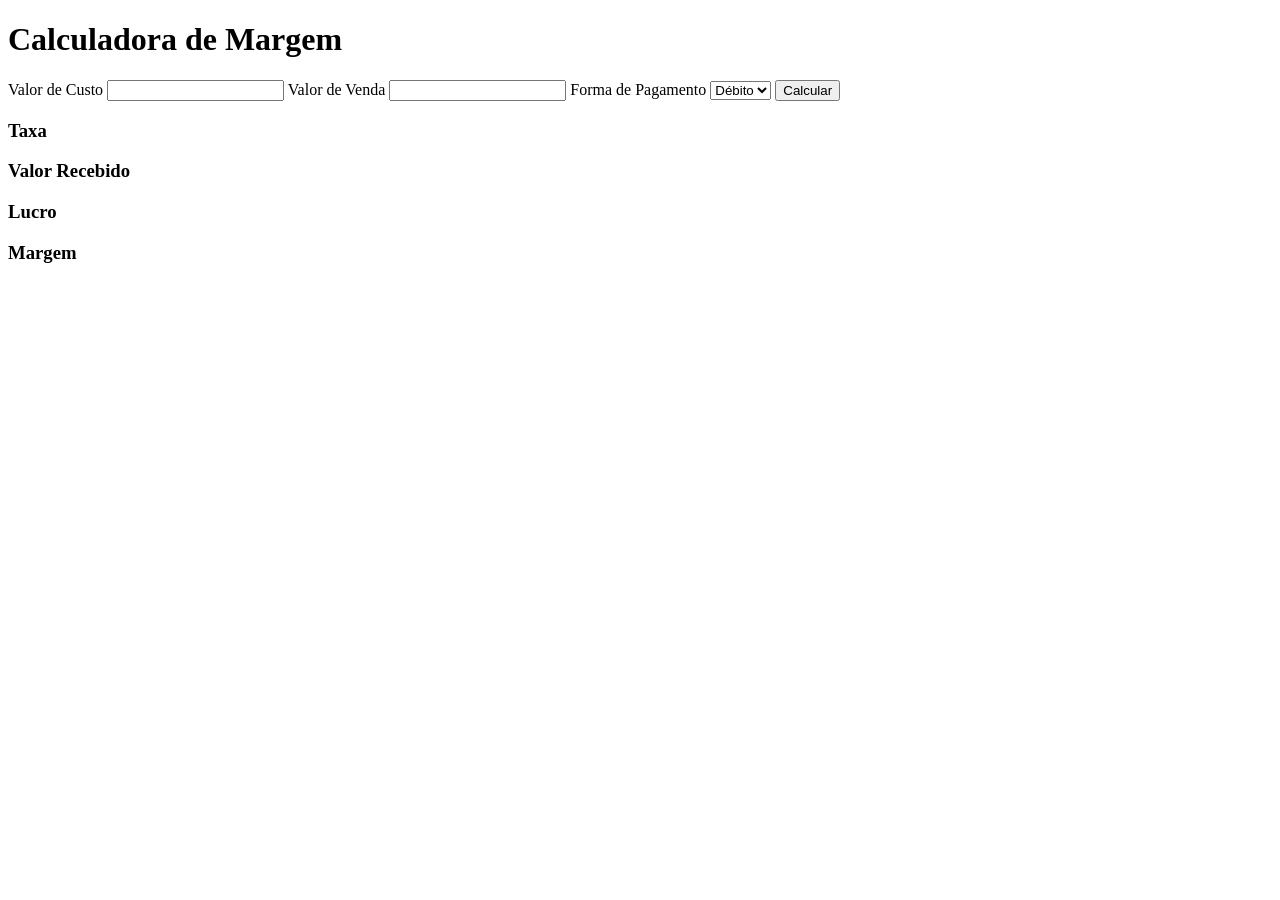
==== index.html @ c46a09e1 "Update and rename Untitled-1.html to index.html" ====
<!DOCTYPE html>
<html lang="pt-BR">

<head>
<meta charset="UTF-8">
<meta name="viewport" content="width=device-width, initial-scale=1.0">

<title>Calculadora de Margem</title>

<link rel="stylesheet" href="/estilo.css">
</head>

<body>

<div class="container">

<h1>Calculadora de Margem</h1>

<div class="card">

<label>Valor de Custo</label>
<input id="custo" type="number" step="0.01">

<label>Valor de Venda</label>
<input id="venda" type="number" step="0.01">

<label>Forma de Pagamento</label>

<select id="parcela">

<option value="0.00822">Débito</option>
<option value="0.03195">1x</option>
<option value="0.04278">2x</option>
<option value="0.04994">3x</option>
<option value="0.05660">4x</option>
<option value="0.06328">5x</option>
<option value="0.07012">6x</option>
<option value="0.07882">7x</option>
<option value="0.08546">8x</option>
<option value="0.09223">9x</option>
<option value="0.09866">10x</option>
<option value="0.10493">11x</option>
<option value="0.11137">12x</option>
<option value="0.11773">13x</option>
<option value="0.12341">14x</option>
<option value="0.13013">15x</option>
<option value="0.13624">16x</option>
<option value="0.14188">17x</option>
<option value="0.14778">18x</option>
<option value="0.15330">19x</option>
<option value="0.15921">20x</option>

</select>

<button onclick="calcular()">
Calcular
</button>

</div>

<div class="resultado">

<div>

<h3>Taxa</h3>

<p id="taxa"></p>

</div>

<div>

<h3>Valor Recebido</h3>

<p id="recebe"></p>

</div>

<div>

<h3>Lucro</h3>

<p id="lucro"></p>

</div>

<div>

<h3>Margem</h3>

<p id="margem"></p>

</div>

</div>

</div>

<script src="/script.js"></script>

</body>
</html>
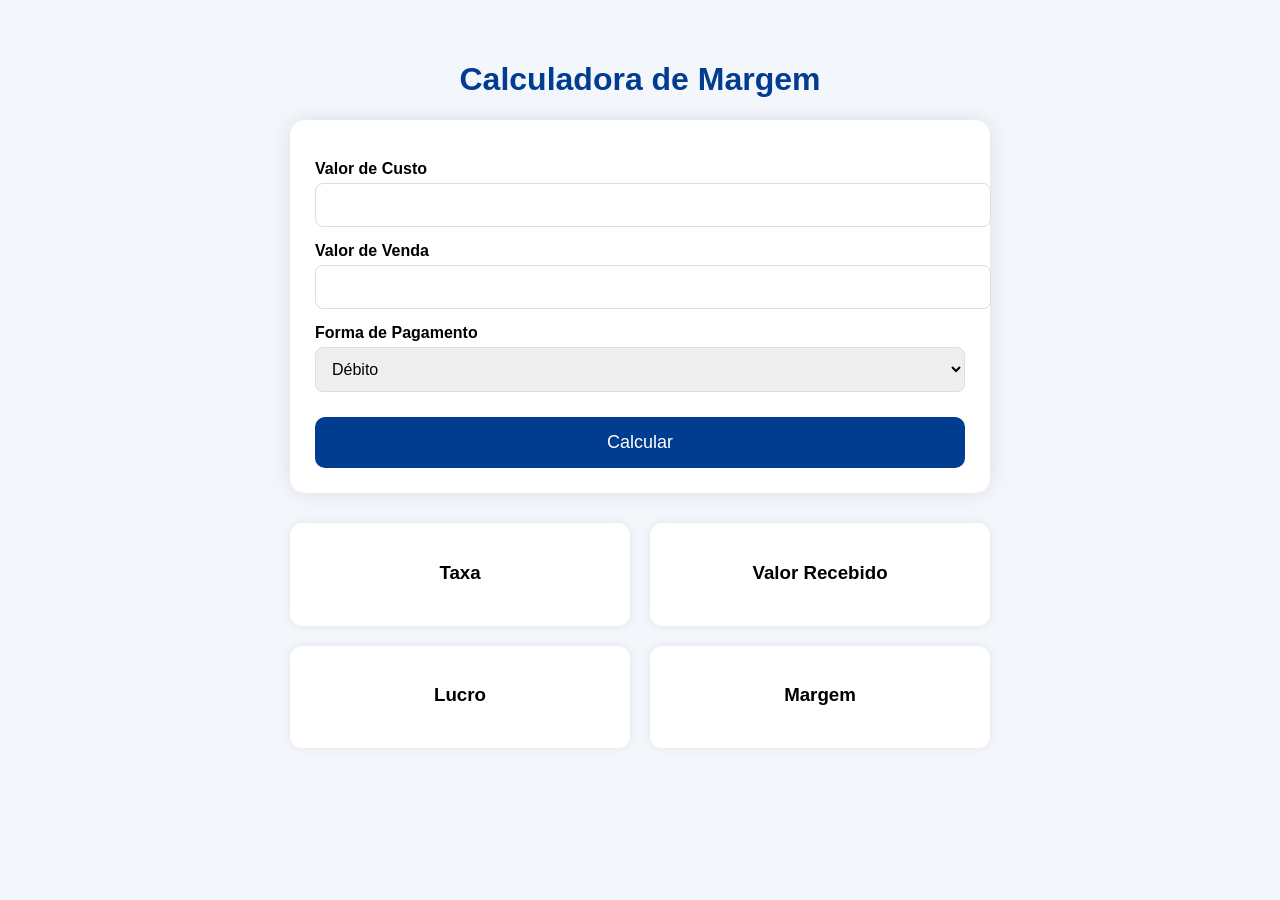
==== commit 50cb2783: "Update index.html" ====
--- a/index.html
+++ b/index.html
@@ -7,7 +7,7 @@
 
 <title>Calculadora de Margem</title>
 
-<link rel="stylesheet" href="/estilo.css">
+<link rel="stylesheet" href="/style.css">
 </head>
 
 <body>
--- a/style.css
+++ b/style.css
@@ -0,0 +1,129 @@
+body{
+
+background:#f3f6fb;
+
+font-family:Arial;
+
+margin:0;
+
+padding:40px;
+
+}
+
+.container{
+
+max-width:700px;
+
+margin:auto;
+
+}
+
+h1{
+
+text-align:center;
+
+color:#003c8f;
+
+}
+
+.card{
+
+background:white;
+
+padding:25px;
+
+border-radius:15px;
+
+box-shadow:0 0 20px rgba(0,0,0,.1);
+
+}
+
+label{
+
+font-weight:bold;
+
+display:block;
+
+margin-top:15px;
+
+}
+
+input,select{
+
+width:100%;
+
+padding:12px;
+
+font-size:16px;
+
+border-radius:8px;
+
+border:1px solid #ddd;
+
+margin-top:5px;
+
+}
+
+button{
+
+margin-top:25px;
+
+width:100%;
+
+padding:15px;
+
+background:#003c8f;
+
+color:white;
+
+border:none;
+
+font-size:18px;
+
+border-radius:10px;
+
+cursor:pointer;
+
+}
+
+button:hover{
+
+background:#0052bd;
+
+}
+
+.resultado{
+
+margin-top:30px;
+
+display:grid;
+
+grid-template-columns:repeat(2,1fr);
+
+gap:20px;
+
+}
+
+.resultado div{
+
+background:white;
+
+padding:20px;
+
+border-radius:12px;
+
+box-shadow:0 0 10px rgba(0,0,0,.08);
+
+text-align:center;
+
+}
+
+.resultado p{
+
+font-size:22px;
+
+font-weight:bold;
+
+color:#0a8f35;
+
+}
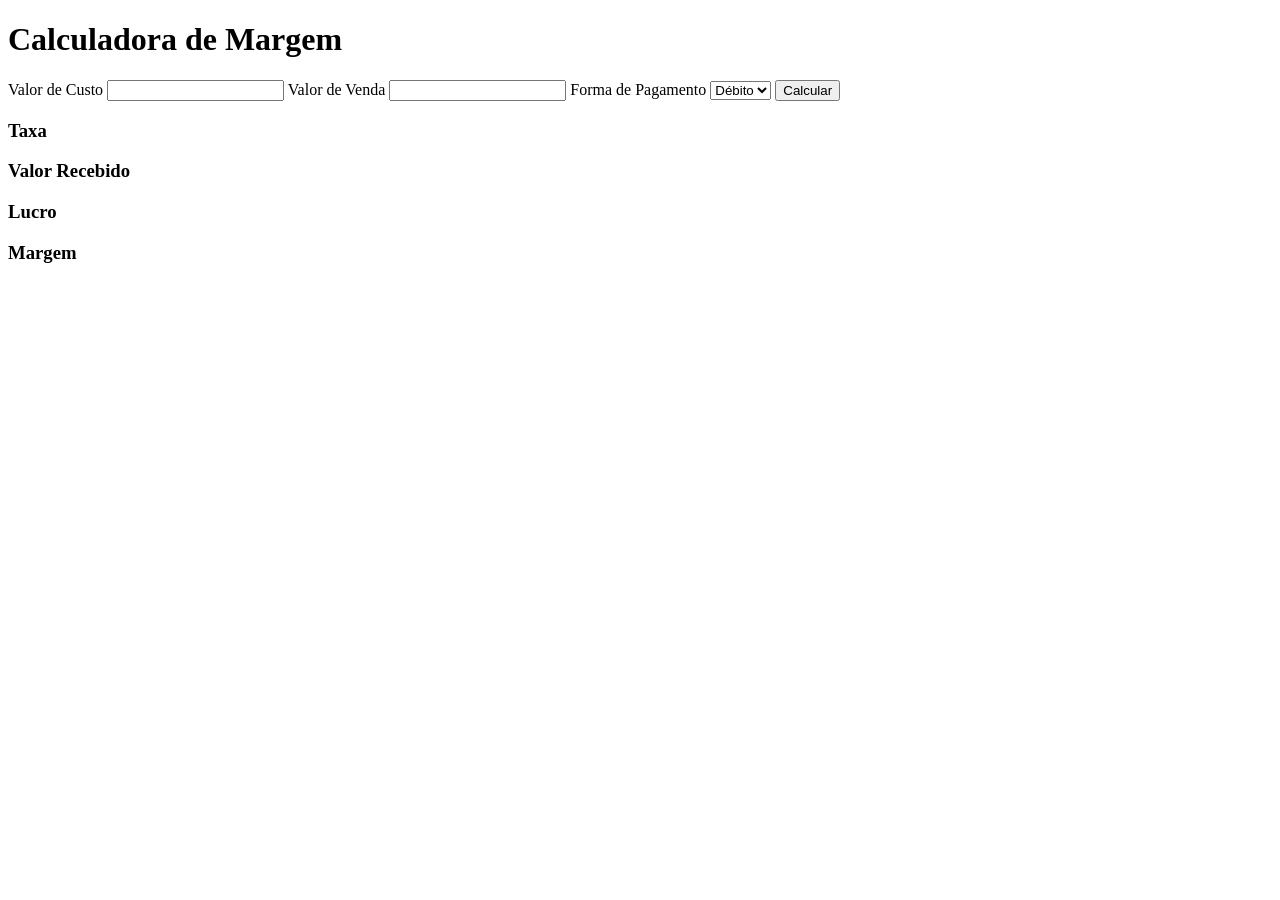
==== commit 5cbc1340: "Update index.html" ====
--- a/index.html
+++ b/index.html
@@ -7,7 +7,7 @@
 
 <title>Calculadora de Margem</title>
 
-<link rel="stylesheet" href="/style.css">
+<link rel="stylesheet" href="./style">
 </head>
 
 <body>
@@ -96,7 +96,7 @@
 
 </div>
 
-<script src="/script.js"></script>
+<script src="./script"></script>
 
 </body>
 </html>
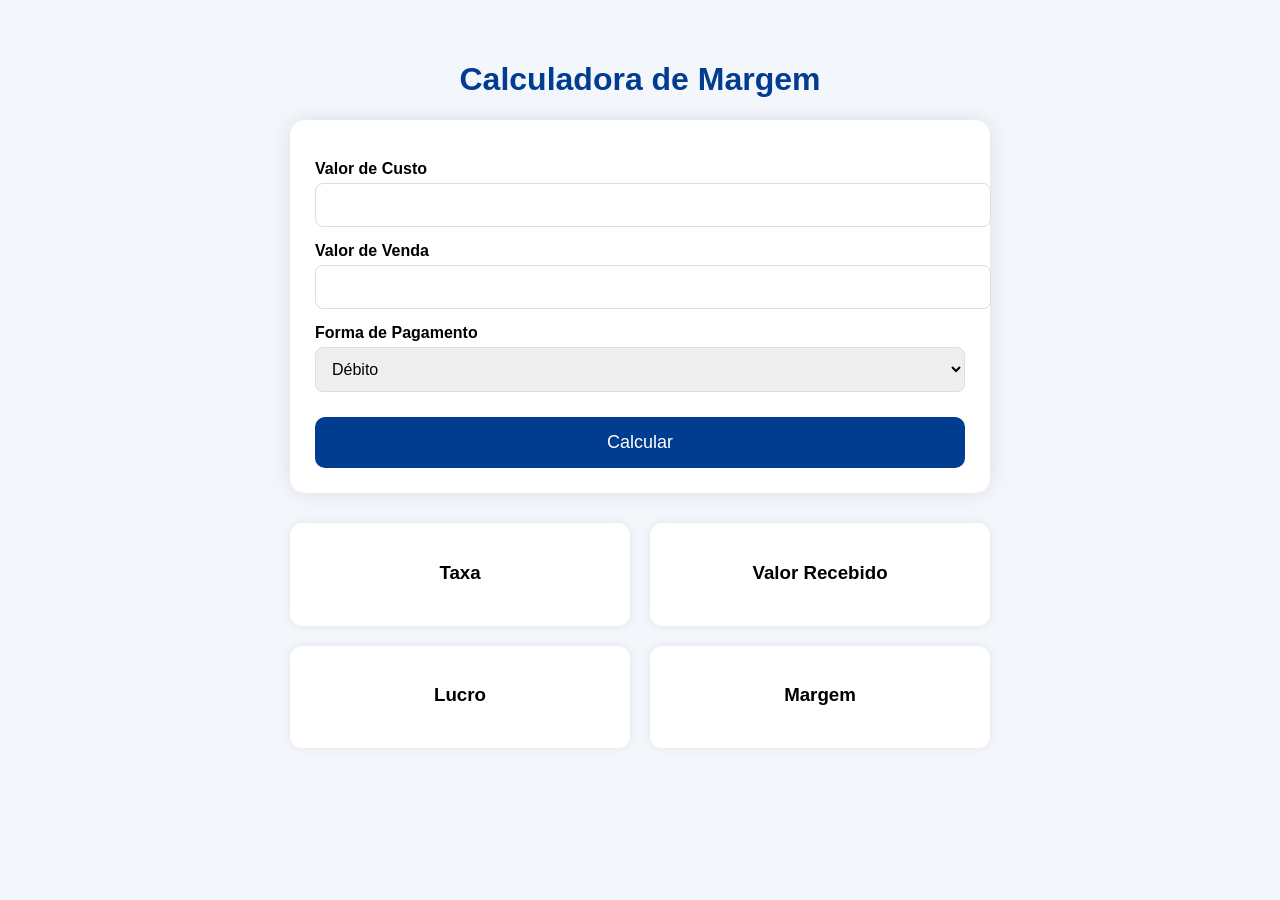
==== commit dba1ceb1: "Update index.html" ====
--- a/index.html
+++ b/index.html
@@ -7,7 +7,7 @@
 
 <title>Calculadora de Margem</title>
 
-<link rel="stylesheet" href="./style">
+<link rel="stylesheet" href="./style.css">
 </head>
 
 <body>
@@ -96,7 +96,7 @@
 
 </div>
 
-<script src="./script"></script>
+<script src="./script.js"></script>
 
 </body>
 </html>
--- a/style.css
+++ b/style.css
@@ -0,0 +1,129 @@
+body{
+
+background:#f3f6fb;
+
+font-family:Arial;
+
+margin:0;
+
+padding:40px;
+
+}
+
+.container{
+
+max-width:700px;
+
+margin:auto;
+
+}
+
+h1{
+
+text-align:center;
+
+color:#003c8f;
+
+}
+
+.card{
+
+background:white;
+
+padding:25px;
+
+border-radius:15px;
+
+box-shadow:0 0 20px rgba(0,0,0,.1);
+
+}
+
+label{
+
+font-weight:bold;
+
+display:block;
+
+margin-top:15px;
+
+}
+
+input,select{
+
+width:100%;
+
+padding:12px;
+
+font-size:16px;
+
+border-radius:8px;
+
+border:1px solid #ddd;
+
+margin-top:5px;
+
+}
+
+button{
+
+margin-top:25px;
+
+width:100%;
+
+padding:15px;
+
+background:#003c8f;
+
+color:white;
+
+border:none;
+
+font-size:18px;
+
+border-radius:10px;
+
+cursor:pointer;
+
+}
+
+button:hover{
+
+background:#0052bd;
+
+}
+
+.resultado{
+
+margin-top:30px;
+
+display:grid;
+
+grid-template-columns:repeat(2,1fr);
+
+gap:20px;
+
+}
+
+.resultado div{
+
+background:white;
+
+padding:20px;
+
+border-radius:12px;
+
+box-shadow:0 0 10px rgba(0,0,0,.08);
+
+text-align:center;
+
+}
+
+.resultado p{
+
+font-size:22px;
+
+font-weight:bold;
+
+color:#0a8f35;
+
+}
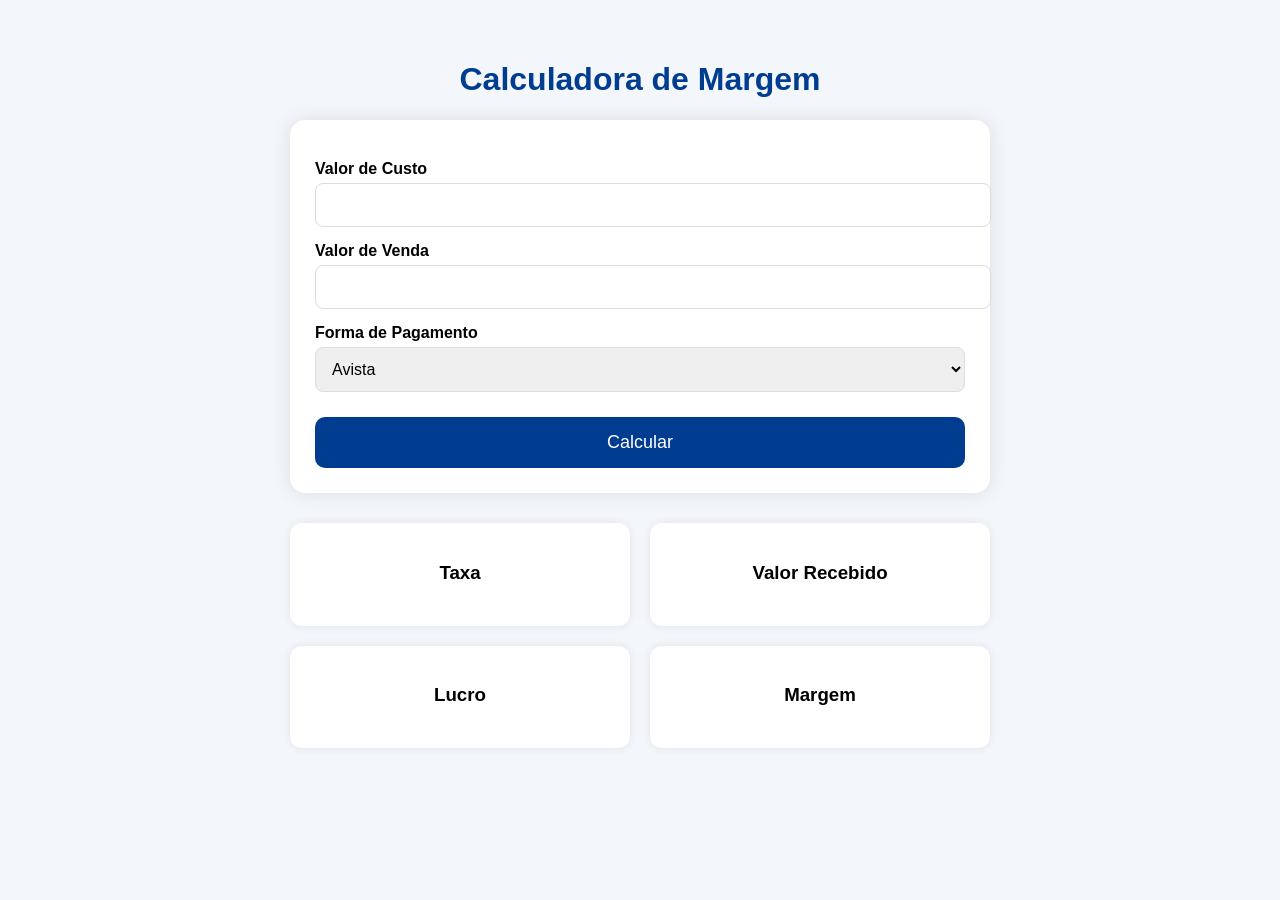
==== commit 252a0def: "Update index.html" ====
--- a/index.html
+++ b/index.html
@@ -7,7 +7,7 @@
 
 <title>Calculadora de Margem</title>
 
-<link rel="stylesheet" href="./style.css">
+<link rel="stylesheet" href="style.css">
 </head>
 
 <body>
@@ -28,27 +28,28 @@
 
 <select id="parcela">
 
-<option value="0.00822">Débito</option>
-<option value="0.03195">1x</option>
-<option value="0.04278">2x</option>
-<option value="0.04994">3x</option>
-<option value="0.05660">4x</option>
-<option value="0.06328">5x</option>
-<option value="0.07012">6x</option>
-<option value="0.07882">7x</option>
-<option value="0.08546">8x</option>
-<option value="0.09223">9x</option>
-<option value="0.09866">10x</option>
-<option value="0.10493">11x</option>
-<option value="0.11137">12x</option>
-<option value="0.11773">13x</option>
-<option value="0.12341">14x</option>
-<option value="0.13013">15x</option>
-<option value="0.13624">16x</option>
-<option value="0.14188">17x</option>
-<option value="0.14778">18x</option>
-<option value="0.15330">19x</option>
-<option value="0.15921">20x</option>
+<option value="0.00000">Avista</option> 
+<option value="0.00990">Débito</option>
+<option value="0.03165">1x</option>
+<option value="0.04403">2x</option>
+<option value="0.05138">3x</option>
+<option value="0.06007">4x</option>
+<option value="0.06739">5x</option>
+<option value="0.07433">6x</option>
+<option value="0.08741">7x</option>
+<option value="0.09513">8x</option>
+<option value="0.10320">9x</option>
+<option value="0.11088">10x</option>
+<option value="0.11888">11x</option>
+<option value="0.12695">12x</option>
+<option value="0.13588">13x</option>
+<option value="0.14407">14x</option>
+<option value="0.15248">15x</option>
+<option value="0.16084">16x</option>
+<option value="0.16925">17x</option>
+<option value="0.17798">18x</option>
+<option value="0.18688">19x</option>
+<option value="0.19575">20x</option>
 
 </select>
 
@@ -96,7 +97,7 @@
 
 </div>
 
-<script src="./script.js"></script>
+<script src="script.js"></script>
 
 </body>
 </html>
